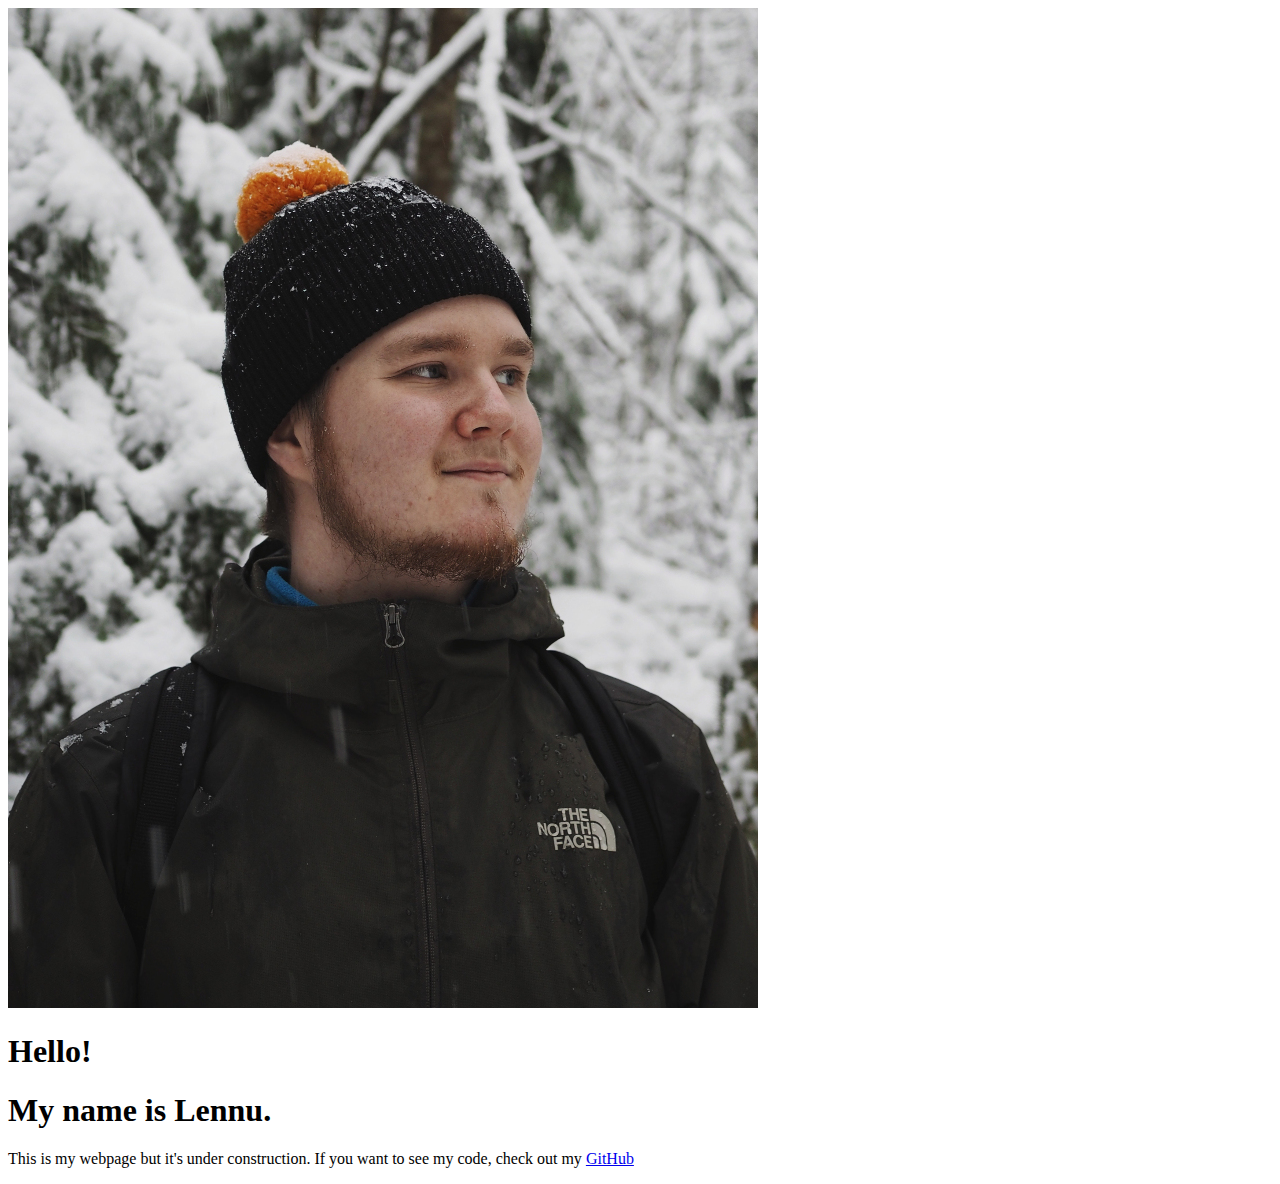
==== src/index.html @ 6b2bbb84 "tuned avatar size" ====
<!doctype html>

<html lang="en">
<head>
  <meta charset="utf-8">
  <meta name="viewport" content="width=device-width, initial-scale=1.0">
  <title>lennu.dev</title>
  <link rel="stylesheet" href="index.css">
</head>

<body>
  <div class="content">
    <img class="avatar" src="pic.jpg"></img>
    <h1>Hello!</h1>
    <h1>My name is Lennu.</h1>
    <p>This is my webpage but it's under construction. If you want to see my code, check out my <a href="https://github.com/vuolen">GitHub</a></p>
  </div>
</body>
</html>
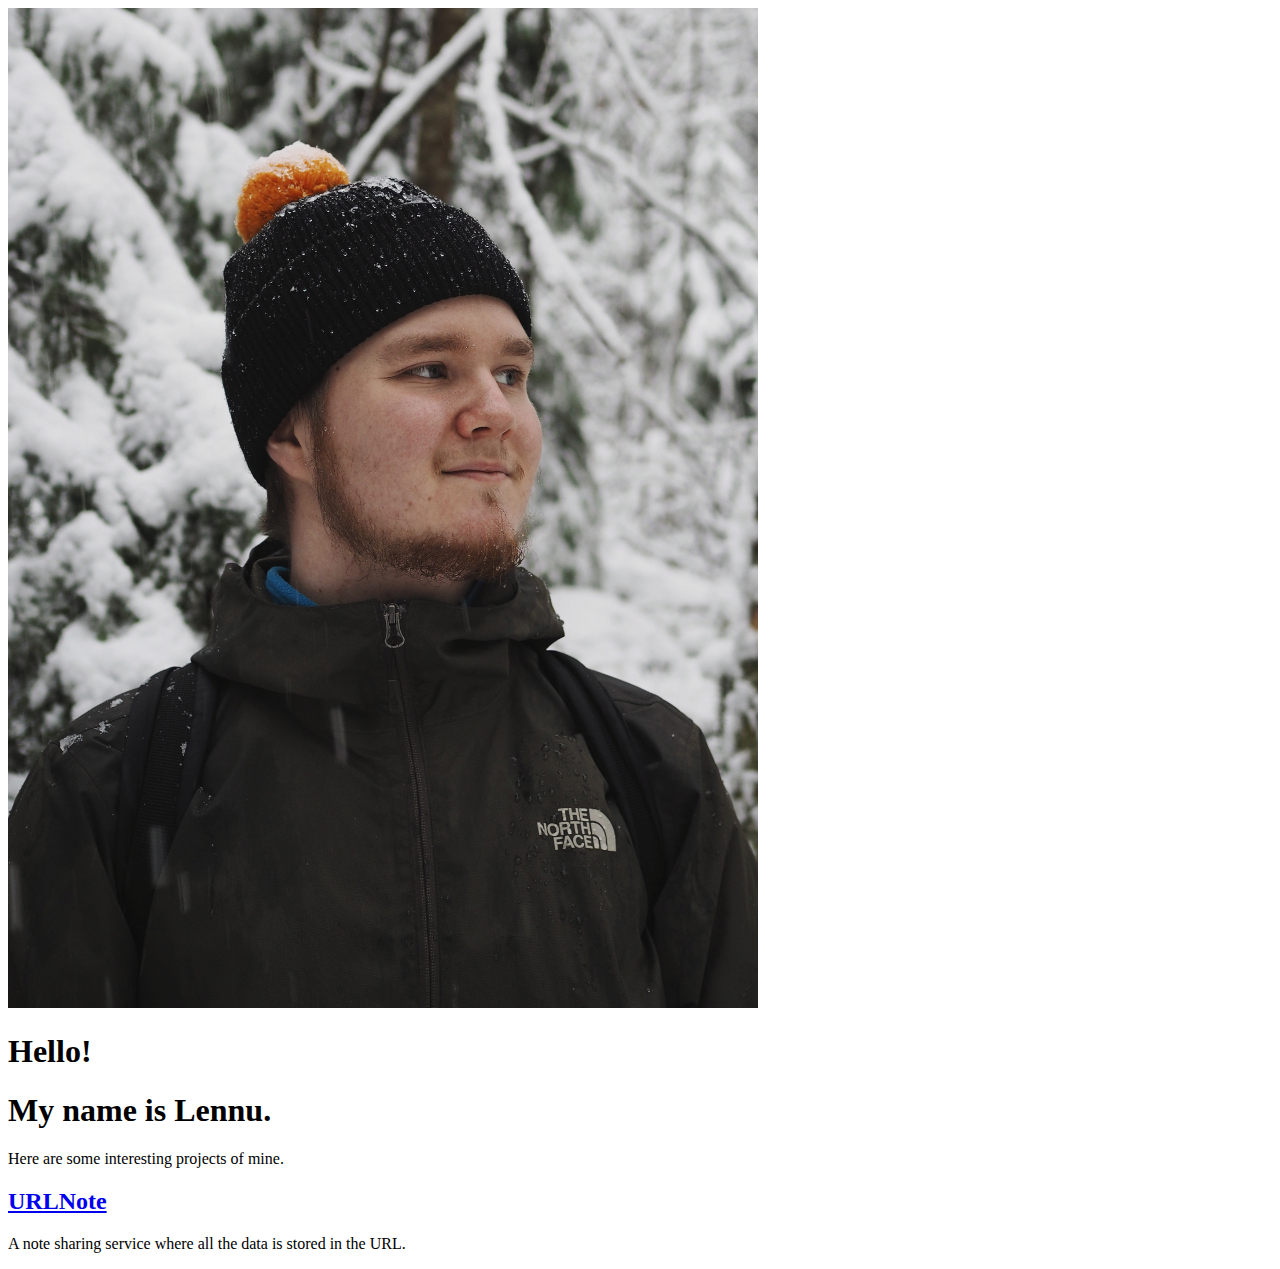
==== commit b410e5b8: "added urlnote" ====
--- a/src/index.html
+++ b/src/index.html
@@ -13,7 +13,10 @@
     <img class="avatar" src="pic.jpg"></img>
     <h1>Hello!</h1>
     <h1>My name is Lennu.</h1>
-    <p>This is my webpage but it's under construction. If you want to see my code, check out my <a href="https://github.com/vuolen">GitHub</a></p>
+    <p>Here are some interesting projects of mine.</p>
+  
+    <h2><a href="/urlnote">URLNote</a></h2>
+    <p>A note sharing service where all the data is stored in the URL.</p>
   </div>
 </body>
 </html>
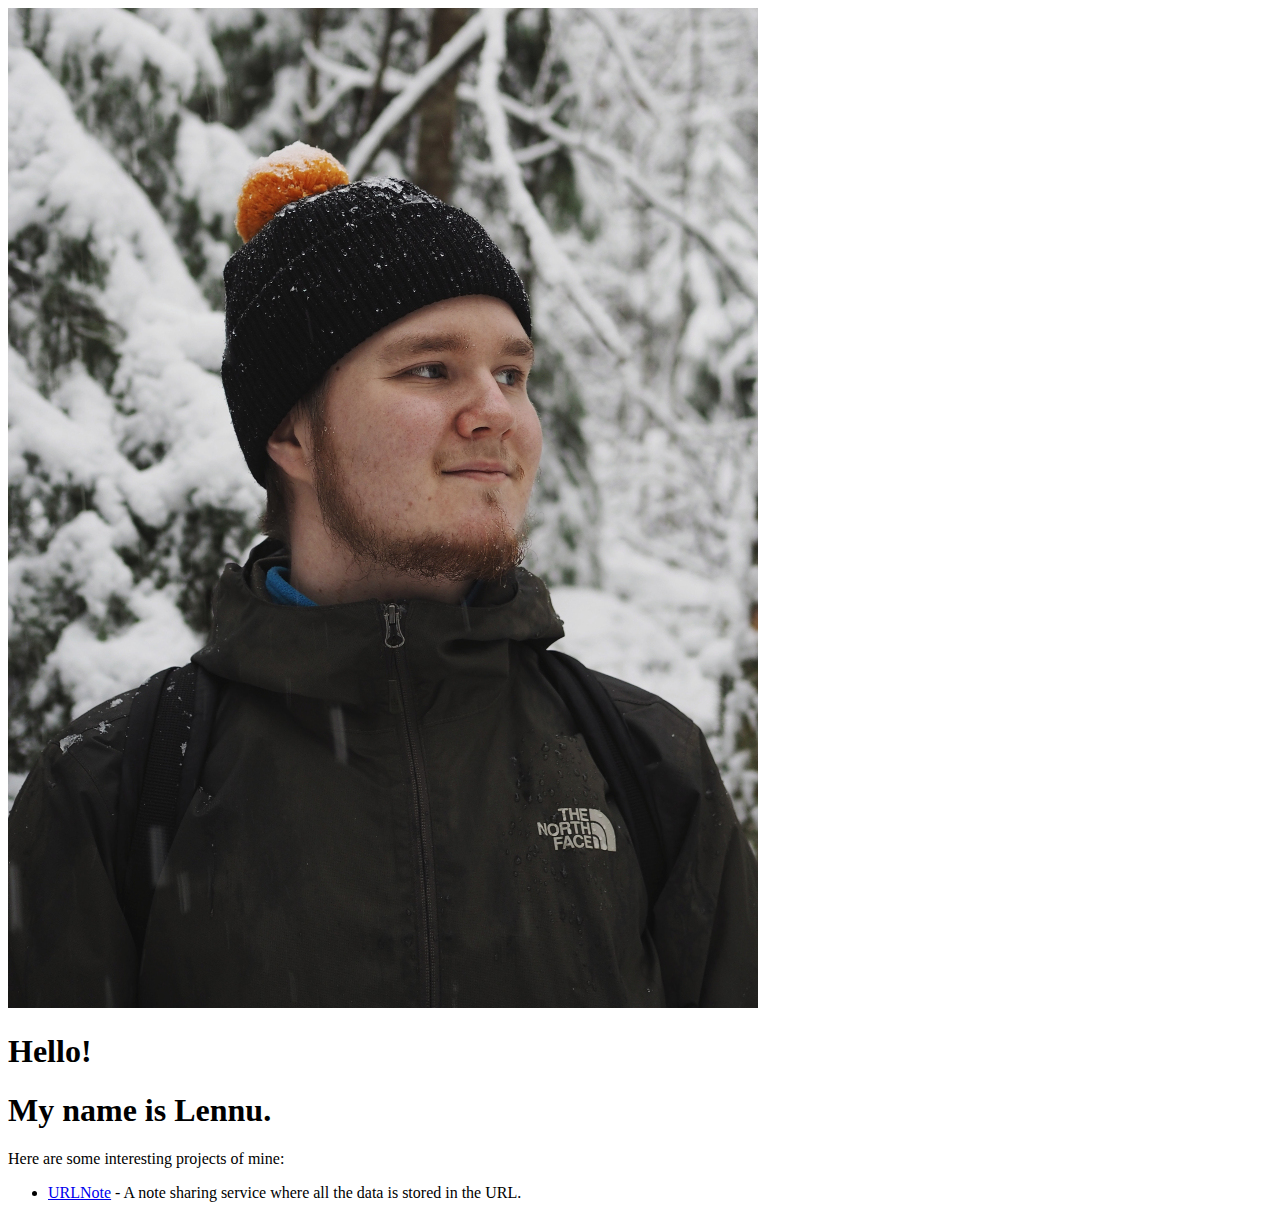
==== commit b54b6eee: "Changed into a list" ====
--- a/src/index.html
+++ b/src/index.html
@@ -13,10 +13,11 @@
     <img class="avatar" src="pic.jpg"></img>
     <h1>Hello!</h1>
     <h1>My name is Lennu.</h1>
-    <p>Here are some interesting projects of mine.</p>
+    <p>Here are some interesting projects of mine:</p>
   
-    <h2><a href="/urlnote">URLNote</a></h2>
-    <p>A note sharing service where all the data is stored in the URL.</p>
+    <ul>
+      <li><a href="/urlnote">URLNote</a> - A note sharing service where all the data is stored in the URL.</li>
+    </ul>
   </div>
 </body>
 </html>
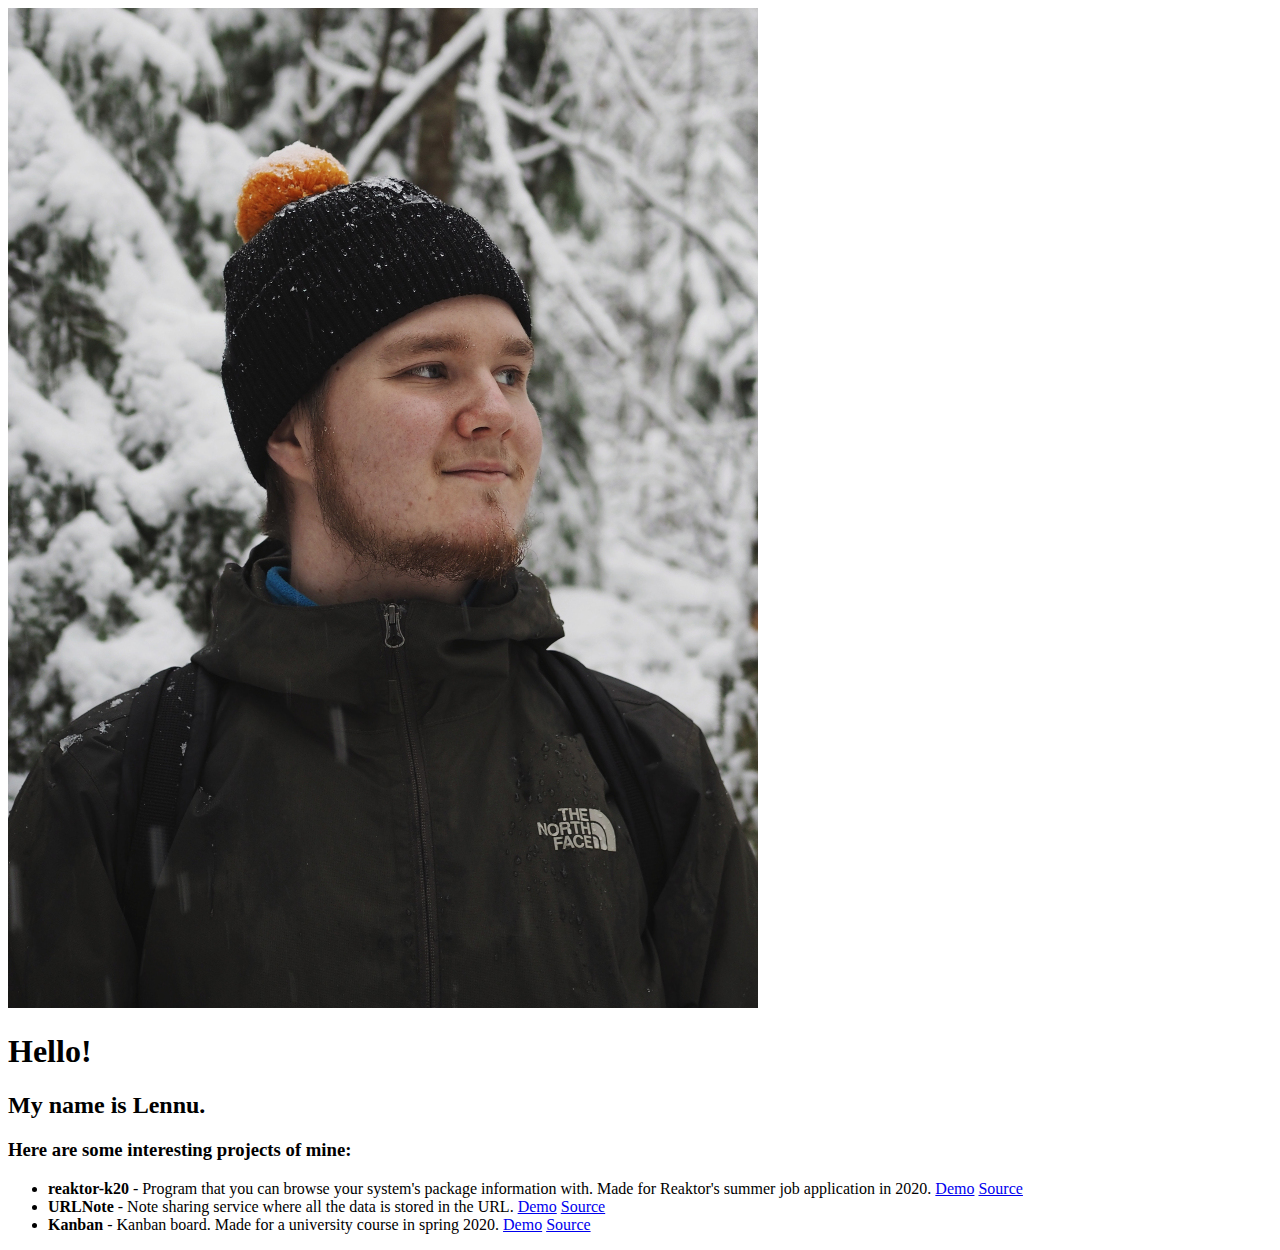
==== commit d2b6eda6: "added two projects and updated css" ====
--- a/src/index.html
+++ b/src/index.html
@@ -12,11 +12,25 @@
   <div class="content">
     <img class="avatar" src="pic.jpg"></img>
     <h1>Hello!</h1>
-    <h1>My name is Lennu.</h1>
-    <p>Here are some interesting projects of mine:</p>
+    <h2>My name is Lennu.</h2>
+    <h3>Here are some interesting projects of mine:</h3>
   
     <ul>
-      <li><a href="/urlnote">URLNote</a> - A note sharing service where all the data is stored in the URL.</li>
+      <li>
+        <b>reaktor-k20</b> - Program that you can browse your system's package information with. Made for Reaktor's summer job application in 2020.
+        <a href="http://reaktor-k20.herokuapp.com/" target="_blank">Demo</a>
+        <a href="https://github.com/vuolen/reaktor-k20" target="_blank">Source</a>
+      </li>
+      <li>
+        <b>URLNote</b> - Note sharing service where all the data is stored in the URL.
+        <a href="/urlnote" target="_blank">Demo</a>
+        <a href="https://github.com/vuolen/urlnote" target="_blank">Source</a>
+      </li>
+      <li>
+        <b>Kanban</b> - Kanban board. Made for a university course in spring 2020.
+        <a href="https://tsoha-kanban.herokuapp.com/" target="_blank">Demo</a>
+        <a href="https://github.com/vuolen/tsoha-kanban" target="_blank">Source</a>
+      </li>
     </ul>
   </div>
 </body>
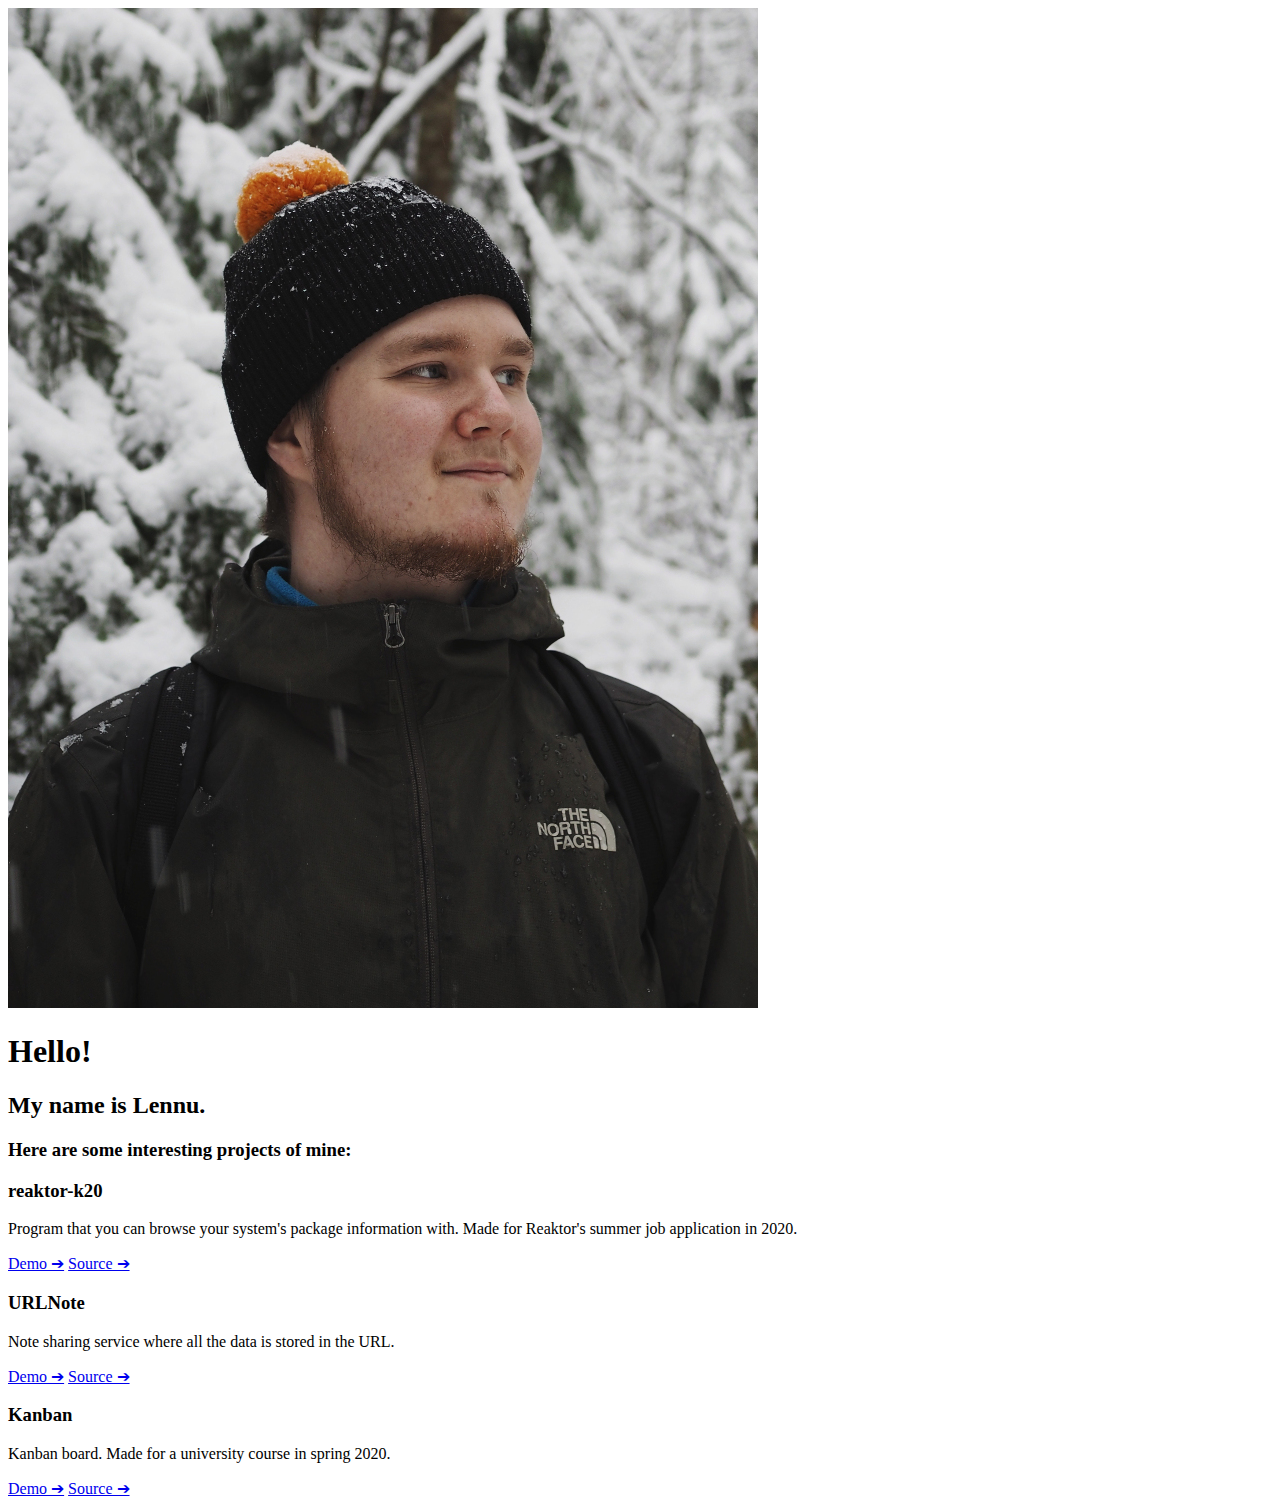
==== commit 9b0f812e: "more styling" ====
--- a/src/index.html
+++ b/src/index.html
@@ -1,6 +1,7 @@
 <!doctype html>
 
 <html lang="en">
+
 <head>
   <meta charset="utf-8">
   <meta name="viewport" content="width=device-width, initial-scale=1.0">
@@ -14,24 +15,40 @@
     <h1>Hello!</h1>
     <h2>My name is Lennu.</h2>
     <h3>Here are some interesting projects of mine:</h3>
-  
-    <ul>
-      <li>
-        <b>reaktor-k20</b> - Program that you can browse your system's package information with. Made for Reaktor's summer job application in 2020.
-        <a href="http://reaktor-k20.herokuapp.com/" target="_blank">Demo</a>
-        <a href="https://github.com/vuolen/reaktor-k20" target="_blank">Source</a>
-      </li>
-      <li>
-        <b>URLNote</b> - Note sharing service where all the data is stored in the URL.
-        <a href="/urlnote" target="_blank">Demo</a>
-        <a href="https://github.com/vuolen/urlnote" target="_blank">Source</a>
-      </li>
-      <li>
-        <b>Kanban</b> - Kanban board. Made for a university course in spring 2020.
-        <a href="https://tsoha-kanban.herokuapp.com/" target="_blank">Demo</a>
-        <a href="https://github.com/vuolen/tsoha-kanban" target="_blank">Source</a>
-      </li>
-    </ul>
+
+    <div class="card">
+      <div class="card-content">
+        <h3 class="card-header">reaktor-k20</h3>
+        <p>Program that you can browse your system's package information with. Made for Reaktor's summer job application
+          in 2020.</p>
+        
+        <a href="https://reaktor-k20.herokuapp.com/" class="card-link" target="_blank"><span>Demo &#10132;</span></a>
+        <a href="https://github.com/vuolen/reaktor-k20" class="card-link" target="_blank"><span>Source &#10132;</span></a>
+      </div>
+    </div>
+    
+    <div class="card">
+      <div class="card-content">
+        <h3 class="card-header">URLNote</h3>
+        <p>Note sharing service where all the data is stored in the URL.</p>
+        
+        <a href="/urlnote" class="card-link" target="_blank"><span>Demo &#10132;</span></a>
+        <a href="https://github.com/vuolen/urlnote" class="card-link" target="_blank"><span>Source &#10132;</span></a>
+      </div>
+    </div>
+    
+    <div class="card">
+      <div class="card-content">
+        <h3 class="card-header">Kanban</h3>
+        <p>Kanban board. Made for a university course in spring 2020.</p>
+        
+        <a href="https://tsoha-kanban.herokuapp.com/" class="card-link" target="_blank"><span>Demo &#10132;</span></a>
+        <a href="https://github.com/vuolen/tsoha-kanban" class="card-link" target="_blank"><span>Source &#10132;</span></a>
+      </div>
+    </div>
+
+
   </div>
 </body>
-</html>
+
+</html>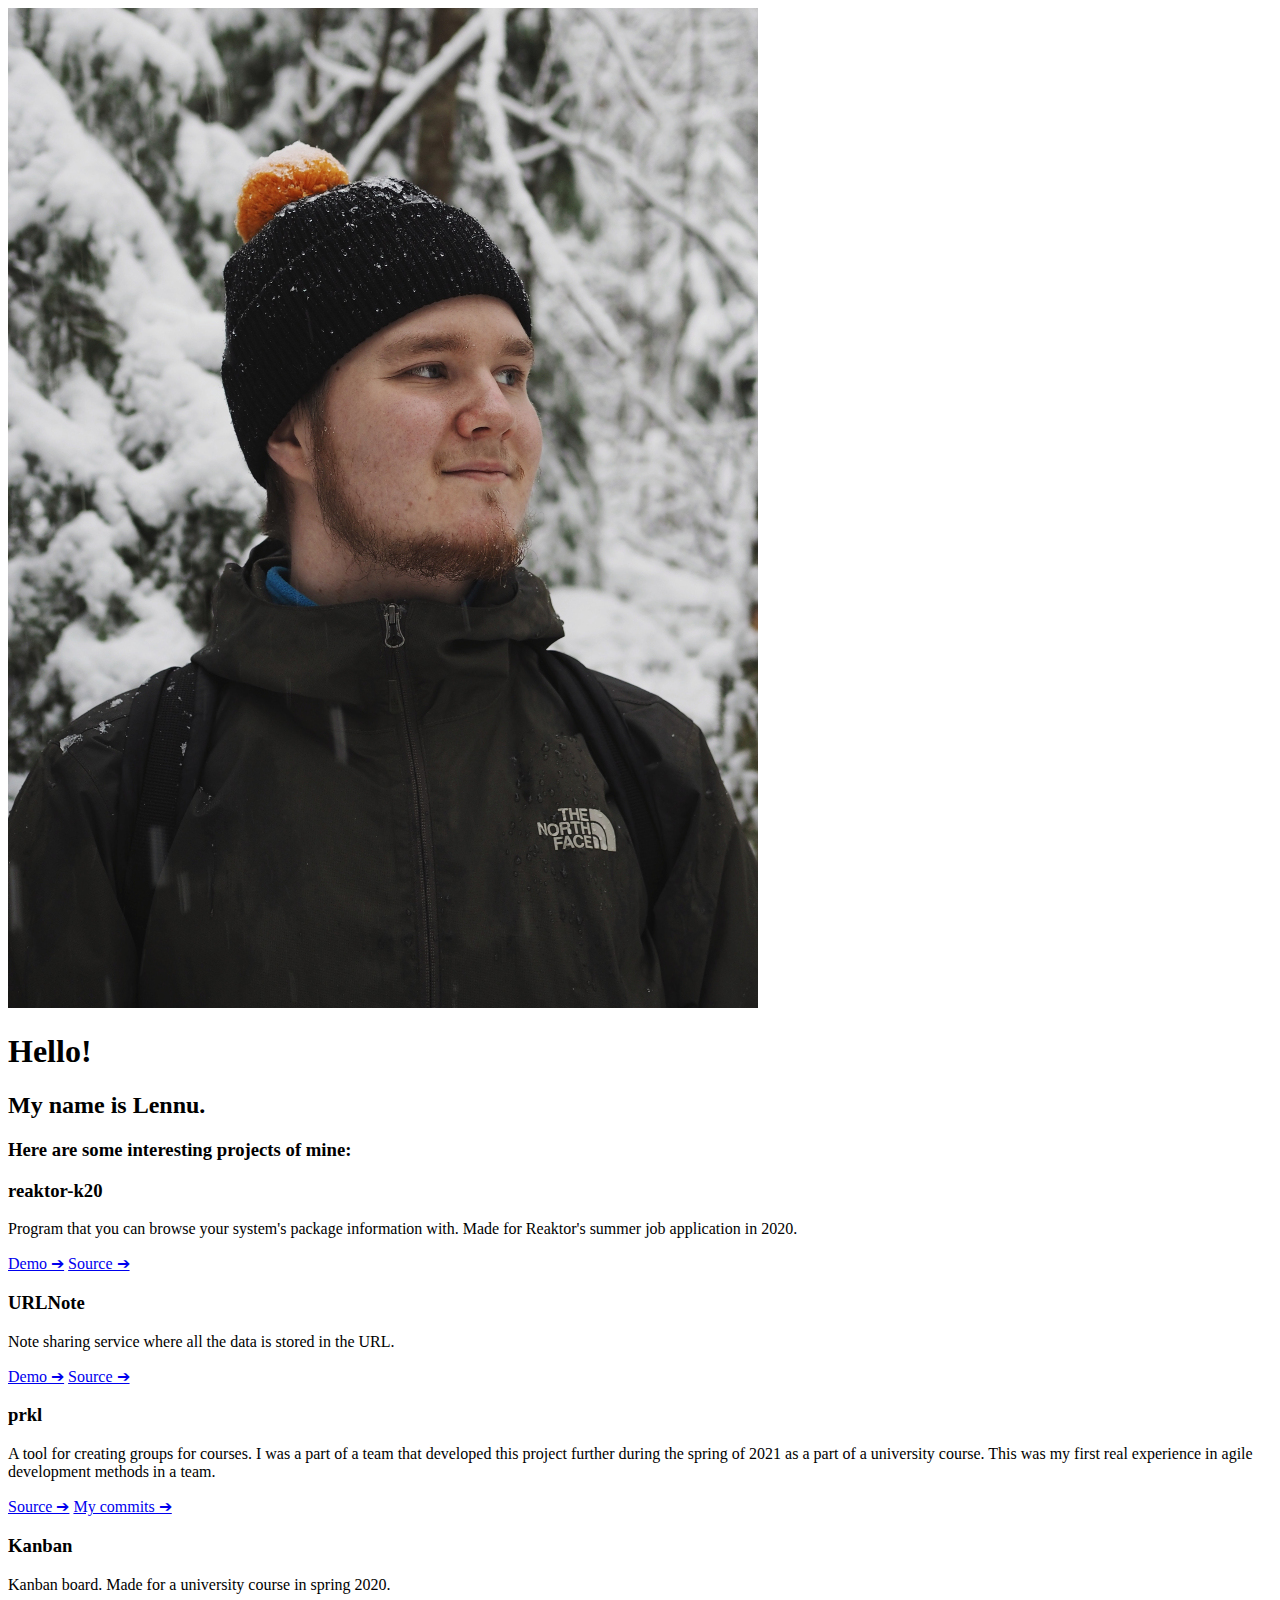
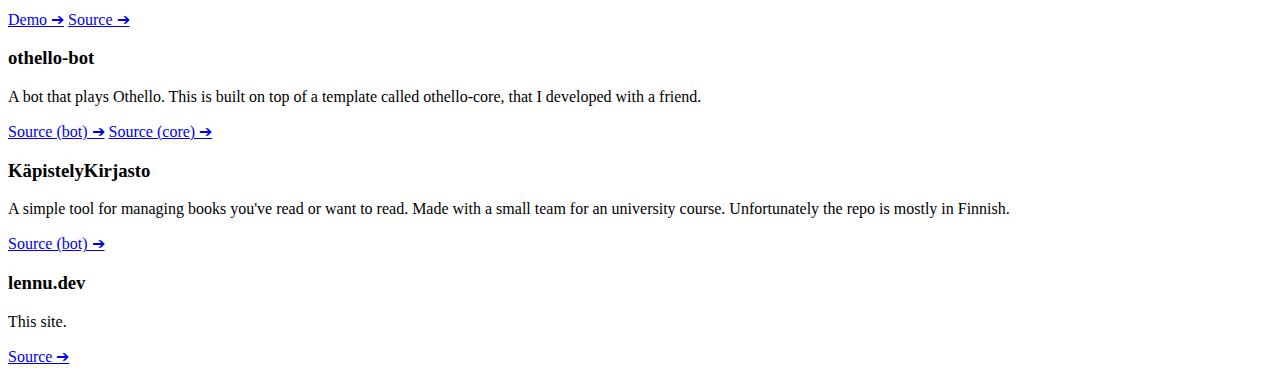
==== commit 6e2b4aec: "added more projects" ====
--- a/src/index.html
+++ b/src/index.html
@@ -16,37 +16,76 @@
     <h2>My name is Lennu.</h2>
     <h3>Here are some interesting projects of mine:</h3>
 
-    <div class="card">
-      <div class="card-content">
-        <h3 class="card-header">reaktor-k20</h3>
-        <p>Program that you can browse your system's package information with. Made for Reaktor's summer job application
-          in 2020.</p>
-        
-        <a href="https://reaktor-k20.herokuapp.com/" class="card-link" target="_blank"><span>Demo &#10132;</span></a>
-        <a href="https://github.com/vuolen/reaktor-k20" class="card-link" target="_blank"><span>Source &#10132;</span></a>
+    <div class="cards">
+      <div class="card">
+        <div class="card-content">
+          <h3 class="card-header">reaktor-k20</h3>
+          <p>Program that you can browse your system's package information with. Made for Reaktor's summer job application
+            in 2020.</p>
+          
+          <a href="https://reaktor-k20.herokuapp.com/" class="card-link" target="_blank"><span>Demo &#10132;</span></a>
+          <a href="https://github.com/vuolen/reaktor-k20" class="card-link" target="_blank"><span>Source &#10132;</span></a>
+        </div>
+      </div>
+      
+      <div class="card">
+        <div class="card-content">
+          <h3 class="card-header">URLNote</h3>
+          <p>Note sharing service where all the data is stored in the URL.</p>
+          
+          <a href="/urlnote" class="card-link" target="_blank"><span>Demo &#10132;</span></a>
+          <a href="https://github.com/vuolen/urlnote" class="card-link" target="_blank"><span>Source &#10132;</span></a>
+        </div>
+      </div>
+
+      <div class="card">
+        <div class="card-content">
+          <h3 class="card-header">prkl</h3>
+          <p>A tool for creating groups for courses. I was a part of a team that developed this project further during the spring of 2021 as a part of a university course. This was my first real experience in agile development methods in a team. </p>
+          
+          <a href="https://github.com/UniversityOfHelsinkiCS/prkl" class="card-link" target="_blank"><span>Source &#10132;</span></a>
+          <a href="https://github.com/UniversityOfHelsinkiCS/prkl/commits?author=vuolen" class="card-link" target="_blank"><span>My commits &#10132;</span></a>
+        </div>
+      </div>
+      
+      <div class="card">
+        <div class="card-content">
+          <h3 class="card-header">Kanban</h3>
+          <p>Kanban board. Made for a university course in spring 2020.</p>
+          
+          <a href="https://tsoha-kanban.herokuapp.com/" class="card-link" target="_blank"><span>Demo &#10132;</span></a>
+          <a href="https://github.com/vuolen/tsoha-kanban" class="card-link" target="_blank"><span>Source &#10132;</span></a>
+        </div>
+      </div>
+
+      <div class="card">
+        <div class="card-content">
+          <h3 class="card-header">othello-bot</h3>
+          <p>A bot that plays Othello. This is built on top of a template called othello-core, that I developed with a friend.</p>
+          
+          <a href="https://github.com/vuolen/othello-bot" class="card-link" target="_blank"><span>Source (bot) &#10132;</span></a>
+          <a href="https://github.com/vuolen/othello-core" class="card-link" target="_blank"><span>Source (core) &#10132;</span></a>
+        </div>
+      </div>
+
+      <div class="card">
+        <div class="card-content">
+          <h3 class="card-header">KäpistelyKirjasto</h3>
+          <p>A simple tool for managing books you've read or want to read. Made with a small team for an university course. Unfortunately the repo is mostly in Finnish.</p>
+          
+          <a href="https://github.com/korolainenriikka/ohtu_miniprojekti_2020" class="card-link" target="_blank"><span>Source (bot) &#10132;</span></a>
+        </div>
+      </div>
+
+      <div class="card">
+        <div class="card-content">
+          <h3 class="card-header">lennu.dev</h3>
+          <p> This site. </p>
+          
+          <a href="https://github.com/vuolen/vuolen.github.io" class="card-link" target="_blank"><span>Source &#10132;</span></a>
+        </div>
       </div>
     </div>
-    
-    <div class="card">
-      <div class="card-content">
-        <h3 class="card-header">URLNote</h3>
-        <p>Note sharing service where all the data is stored in the URL.</p>
-        
-        <a href="/urlnote" class="card-link" target="_blank"><span>Demo &#10132;</span></a>
-        <a href="https://github.com/vuolen/urlnote" class="card-link" target="_blank"><span>Source &#10132;</span></a>
-      </div>
-    </div>
-    
-    <div class="card">
-      <div class="card-content">
-        <h3 class="card-header">Kanban</h3>
-        <p>Kanban board. Made for a university course in spring 2020.</p>
-        
-        <a href="https://tsoha-kanban.herokuapp.com/" class="card-link" target="_blank"><span>Demo &#10132;</span></a>
-        <a href="https://github.com/vuolen/tsoha-kanban" class="card-link" target="_blank"><span>Source &#10132;</span></a>
-      </div>
-    </div>
-
 
   </div>
 </body>
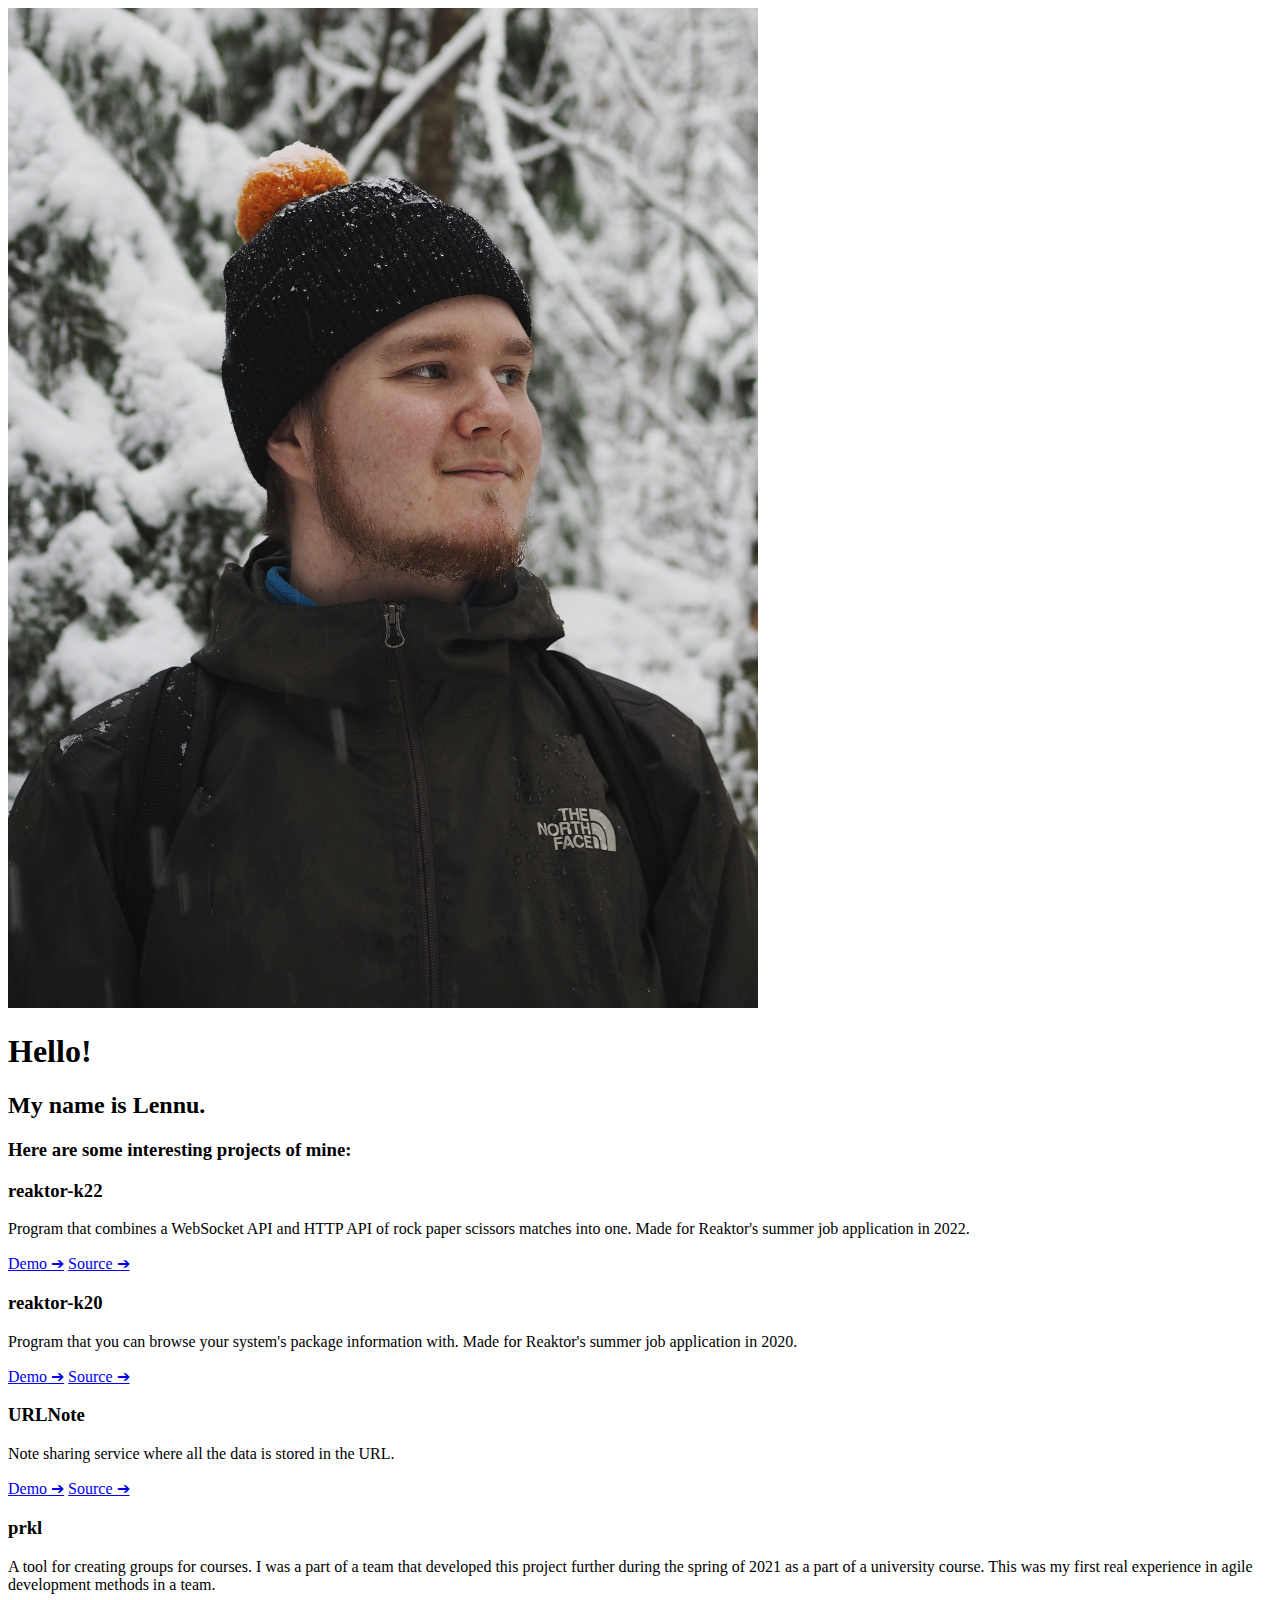
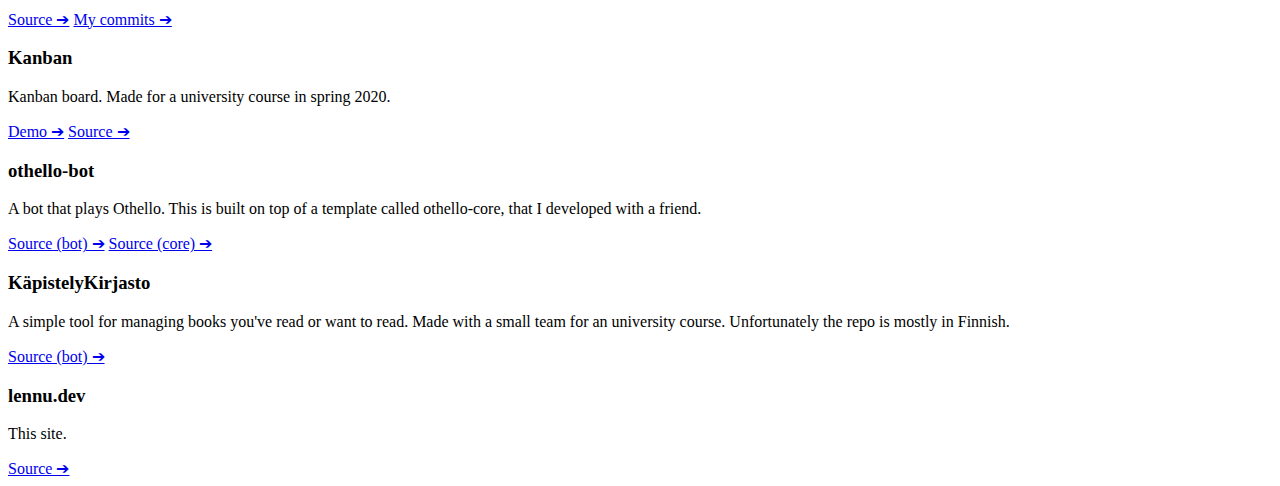
==== commit 48eb3f13: "Added reaktor-k22" ====
--- a/src/index.html
+++ b/src/index.html
@@ -17,6 +17,17 @@
     <h3>Here are some interesting projects of mine:</h3>
 
     <div class="cards">
+      <div class="card">
+        <div class="card-content">
+          <h3 class="card-header">reaktor-k22</h3>
+          <p>Program that combines a WebSocket API and HTTP API of rock paper scissors matches into one. Made for Reaktor's summer job application
+            in 2022.</p>
+          
+          <a href="/reaktor-k22" class="card-link" target="_blank"><span>Demo &#10132;</span></a>
+          <a href="https://github.com/vuolen/reaktor-k22" class="card-link" target="_blank"><span>Source &#10132;</span></a>
+        </div>
+      </div>
+      
       <div class="card">
         <div class="card-content">
           <h3 class="card-header">reaktor-k20</h3>
@@ -90,4 +101,4 @@
   </div>
 </body>
 
-</html>+</html>
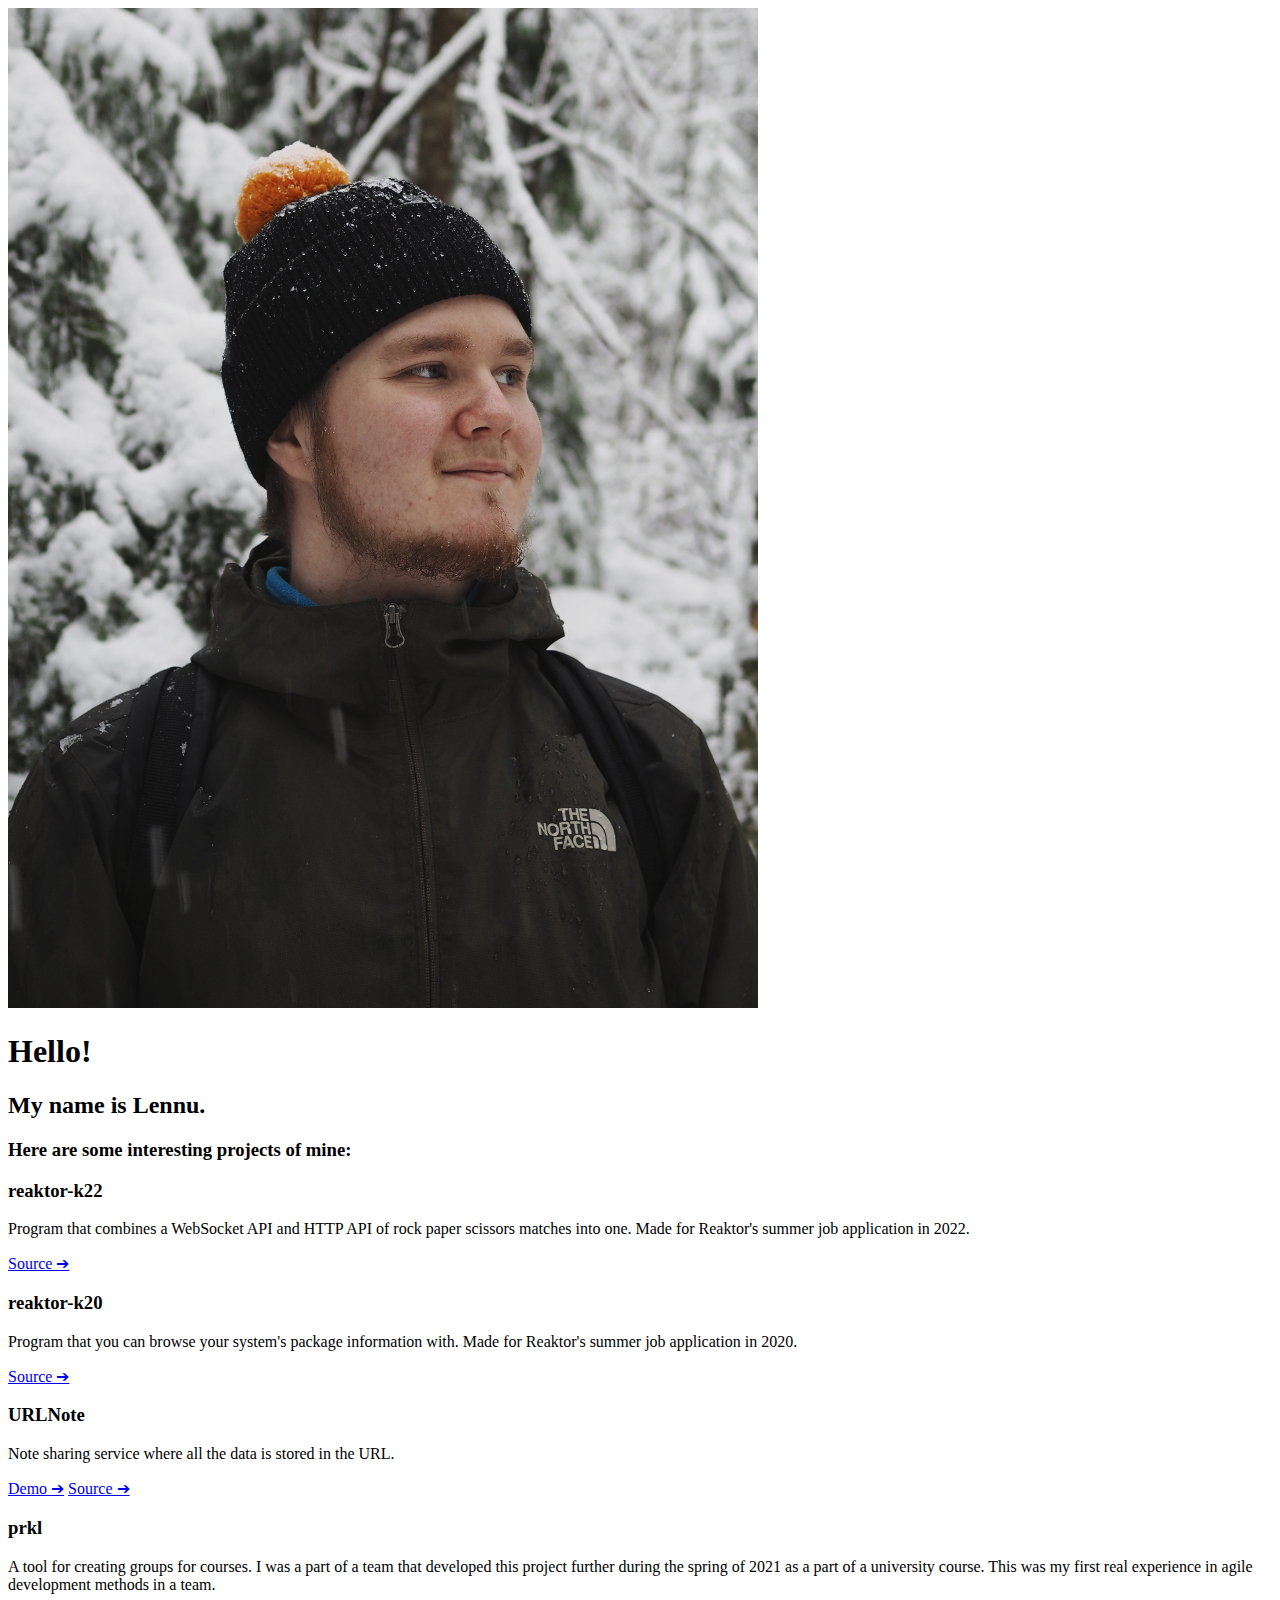
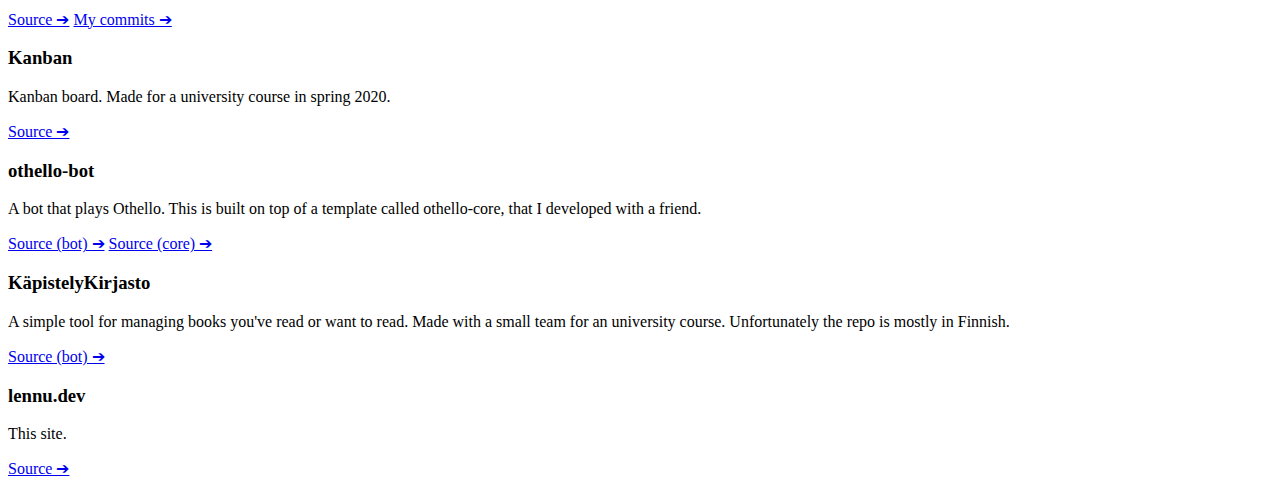
==== commit 1a179d53: "Remove broken demo links" ====
--- a/src/index.html
+++ b/src/index.html
@@ -23,7 +23,6 @@
           <p>Program that combines a WebSocket API and HTTP API of rock paper scissors matches into one. Made for Reaktor's summer job application
             in 2022.</p>
           
-          <a href="/reaktor-k22" class="card-link" target="_blank"><span>Demo &#10132;</span></a>
           <a href="https://github.com/vuolen/reaktor-k22" class="card-link" target="_blank"><span>Source &#10132;</span></a>
         </div>
       </div>
@@ -34,7 +33,6 @@
           <p>Program that you can browse your system's package information with. Made for Reaktor's summer job application
             in 2020.</p>
           
-          <a href="https://reaktor-k20.herokuapp.com/" class="card-link" target="_blank"><span>Demo &#10132;</span></a>
           <a href="https://github.com/vuolen/reaktor-k20" class="card-link" target="_blank"><span>Source &#10132;</span></a>
         </div>
       </div>
@@ -64,7 +62,6 @@
           <h3 class="card-header">Kanban</h3>
           <p>Kanban board. Made for a university course in spring 2020.</p>
           
-          <a href="https://tsoha-kanban.herokuapp.com/" class="card-link" target="_blank"><span>Demo &#10132;</span></a>
           <a href="https://github.com/vuolen/tsoha-kanban" class="card-link" target="_blank"><span>Source &#10132;</span></a>
         </div>
       </div>
